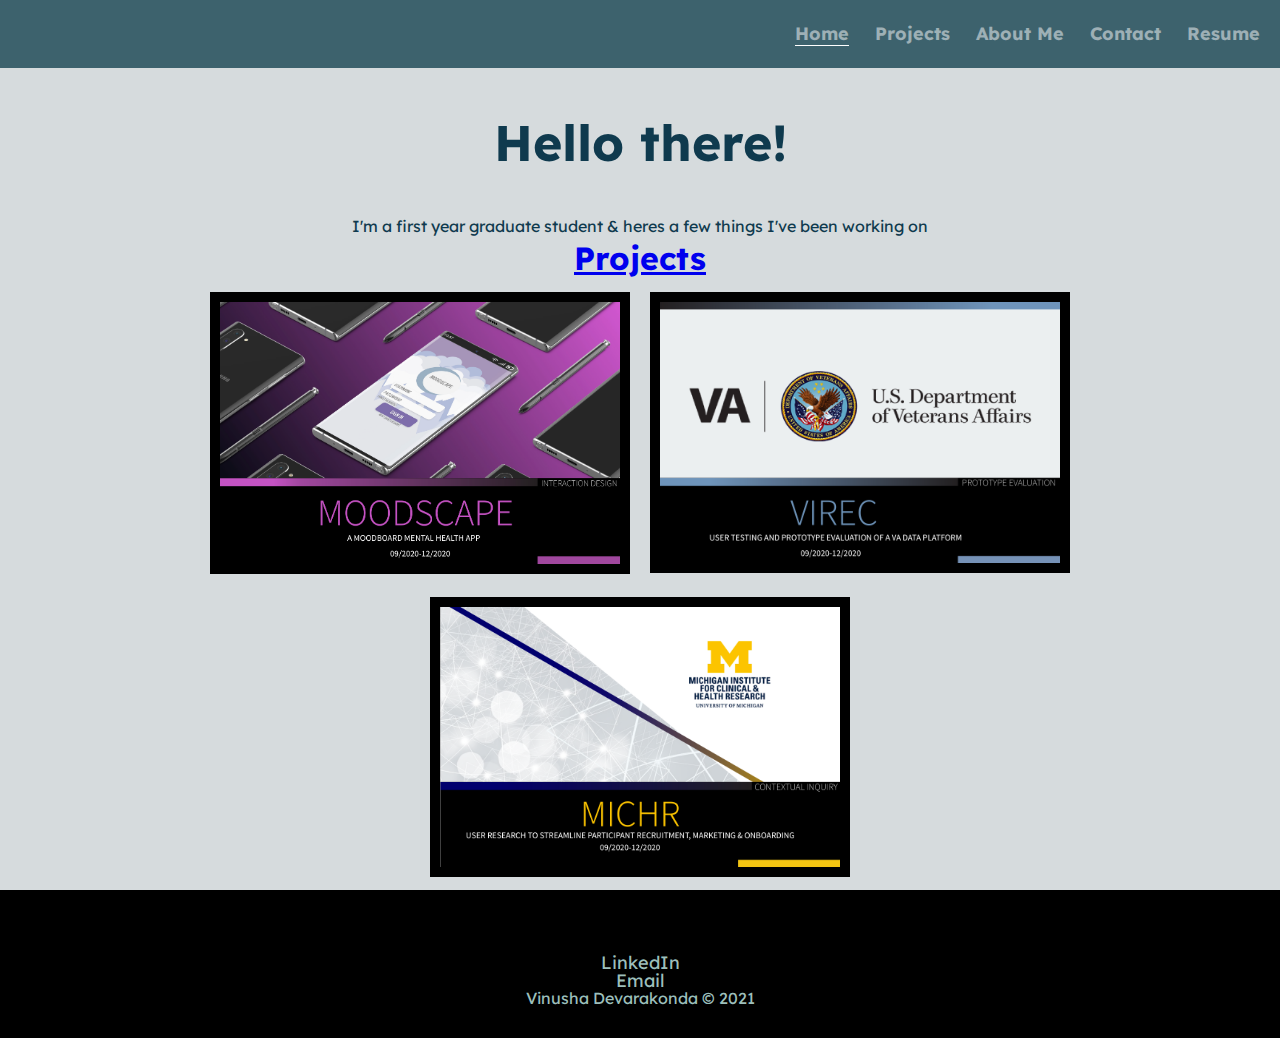
==== index.html @ 1e29ef4d "Add files via upload" ====
<!DOCTYPE html>
<html lang="en">

	<head>
		<meta charset="UTF-8">
		<meta name="viewport" content="width=device-width, initial-scale=1.0">
		<link rel="icon" href="imgs/favicon.png">
		<link rel="stylesheet" href="css/html5reset.css">
		<link rel="stylesheet" href="css/style.css">
		<link rel="preconnect" href="https://fonts.gstatic.com">
		<link href="https://fonts.googleapis.com/css2?family=Lexend&display=swap" rel="stylesheet">
		<title>Vinusha Devarakonda Portfolio</title>
	</head>


	<body data-spy="scroll" data-target=".navbar-collapse" data-offset="50">
		<header>
		</header>

		<nav id="menu">
			<ul class="links">
				<li><a class="active" href = "index.html">Home</a></li>
				<li><a href = "projects.html">Projects</a></li>
				<li><a href = "aboutme.html">About Me</a></li>
				<li><a href = "contact.html">Contact</a></li>
				<li><a href = "resume.html">Resume</a></li>
			</ul>
		</nav>


	<h1 id = "firstext">Hello there!</h1>
		<div class="firstext"></div>
			<p>I'm a first year graduate student & heres a few things I've been working on</p>
		</div>

	<a href = "projects.html"> <h2 id = "projects">Projects</h2> </a>
        <div class="projects">
          <a href="projects.html"><img id="image1" src="imgs/Image1.png" alt="Moodscape Project" /></a>
          <a href="projects.html"><img id="image2" src="imgs/Image2.png" alt="Virec Project" /></a>
          <a href="projects.html"><img id="image3" src="imgs/Image3.png" alt="Michr Project" /></a>
        </div>


	<footer id="footer">
		<ul class="footer">
			<li><a href="https://www.linkedin.com/in/vinushad">LinkedIn</span></a></li>
			<i class="icon-linkedin"></i>
			<li><a href="vinushad@umich.edu">Email</span></a></li>
		</ul>
		<div class="copyright">
			<p>Vinusha Devarakonda &copy; 2021</p>
		</div>
	</footer>
	</body>
</html>
---- css/style.css ----
html{
    scroll-behavior: smooth;
}

body{
    background-color: #d6dbdd;
    font-size: 18px;
    margin: 0;
    padding: 0;
    font-family: "Lexend", sans-serif;
}

h1{
    color: rgb(15, 58, 78);
    font-size: 50px;
    line-height: 1;
    padding: 50px 0;
    text-align: center;
}

h2{
    font-size: 32px;
    line-height: 1.5;
    text-align: center;
    border:rgb(8, 92, 78) 3px;
    text-align: center;
}

p {
    color: rgb(15, 58, 78);
    font-size: 16px;
    padding: 0 100px;
    display: flex;
    justify-content: center;
    text-align: center;
}

/* Navigation */
nav li{
    display:inline;
    padding-right:20px;

}

nav {
    background-color: #3d626d;
    padding: 25px 0;
    display:flex;
    flex-direction: row;
    justify-content: flex-end;
}

nav li a.active {
    color: white;
    /* background-color: rgba(19, 67, 88, 0.705); */
    border-bottom: #fff 1px solid;

}




/* Navigation Menu Bar*/

#menu {
    color: white;
    font-weight: bold;
    text-decoration: none;
}

    #menu a {
        color: rgba(255, 255, 255, 0.5);
        text-decoration: none;
    }
        #menu a:hover {
            color: #000;
            text-decoration: underline;

        }




/* Projects Grid */

.projects{
    min-height: 400px;
    display: flex;
    flex-direction: row;
    justify-content: center;
    flex-wrap: wrap;
}

.projects > img {
    border: 10px #000 solid;
    margin: 10px;
    width: 400px;
}

#image1 {
    border: 10px #000 solid;
    margin: 10px;
    width: 400px;
}

#image2 {
    border: 10px #000 solid;
    margin: 10px;
    width: 400px;
}

#image3 {
    border: 10px #000 solid;
    margin: 10px;
    width: 400px;
}

#image1:hover {
	-webkit-transform: rotate(15deg) scale(1.3);
	transform: scale(1.1);
	-webkit-transition: .9s ease;
	transition: .3s ease-in-out;
}

#image2:hover {
	-webkit-transform: rotate(15deg) scale(1.3);
	transform: scale(1.1);
	-webkit-transition: .3s ease;
	transition: .3s ease-in-out;
}

#image3:hover {
	-webkit-transform: rotate(15deg) scale(1.3);
	transform: scale(1.1);
	-webkit-transition: .3s ease;
	transition: .3s ease-in-out;
}


/* Form - Contact Page*/

input[type=text], select, textarea {
    width: 100%; /* Full width */
    padding: 12px; /* Some padding */ 
    border: 1px solid #ccc; /* Gray border */
    border-radius: 4px; /* Rounded borders */
    box-sizing: border-box; /* Make sure that padding and width stays in place */
    margin-top: 6px; /* Add a top margin */
    margin-bottom: 16px; /* Bottom margin */
    resize: vertical /* Allow the user to vertically resize the textarea (not horizontally) */
  }

  input[type=submit] {
    background-color: #364142;
    color: white;
    padding: 12px 20px;
    border: none;
    border-radius: 4px;
    cursor: pointer;
  }

  /* hover*/
  input[type=submit]:hover {
    background-color: #3d626d;
  }

  .container {
    border-radius: 5px;
    background-color: #b5bebe;
    padding: 20px;
  }

  /* About Me Image */
  .responsive {
    max-width: 100%;
    height: auto;
  }

  /* Hobby Images */

  .header {
    text-align: center;
    padding: 32px;
  }

  /* images */
  .column {
    display: flex;
    flex-direction: row;
    align-items: center;
    justify-content: center;
    flex-wrap: wrap;
    flex: 50%;
    padding: 0 4px;
  }

  .column img {
    margin-top: 8px;
    vertical-align: middle;
    width: 300px;
    height: 300px;
    object-fit: cover;

  }

  .column img:hover{
      filter: brightness(60%);
  }
/*
/*
/* .overlay {
    position: center; 
    bottom: 0; 
    background: rgb(0, 0, 0);
    background: rgba(0, 0, 0, 0.5); /* Black see-through */
    /* color: #f1f1f1; 
    width: 100%;
    transition: .5s ease;
    opacity:0;
    color: #fff;
    font-size: 20px;
    padding: 20px;
    text-align: center;
  }

  .column:hover .overlay {
    opacity: 1;
  } */



 /* Project Pages*/

  .project1 {
    display: flex;
    flex-direction: row;
    align-items: center;
    justify-content: center;
    flex-wrap: wrap;
    flex: 50%;
    padding: 0 4px;
 }

.project1 img {
    margin-top: 8px;
    vertical-align: middle;
    width: 400px;
    height: 200px;
    object-fit: cover;


}

.project2 {
    display: flex;
    flex-direction: row;
    align-items: center;
    justify-content: center;
    flex-wrap: wrap;
    flex: 50%;
    padding: 0 4px;
 }

.project2 img {
    margin-top: 8px;
    vertical-align: middle;
    width: 400px;
    height: 200px;
    object-fit: cover;

}

.project3 {
    display: flex;
    flex-direction: row;
    align-items: center;
    justify-content: center;
    flex-wrap: wrap;
    flex: 50%;
    padding: 0 4px;
 }

.project3 img {
    margin-top: 8px;
    vertical-align: middle;
    width: 400px;
    height: 200px;
    object-fit: cover;

}



  /* Footer */


#footer {
    padding: 4rem 0 2rem 0;
    text-align: center;
    background-color: black;
    color: white;
    display: flex;
    flex-direction: column;
    justify-content: center;
}

#footer a {
    color: rgba(210, 255, 250, 0.774);
    text-decoration: none;
}

#footer p{
    color: rgba(210, 255, 250, 0.774);
}

#footer a:hover {
    color: #FFF;
    text-decoration: underline;
}

ul{
    list-style-type: none;
}
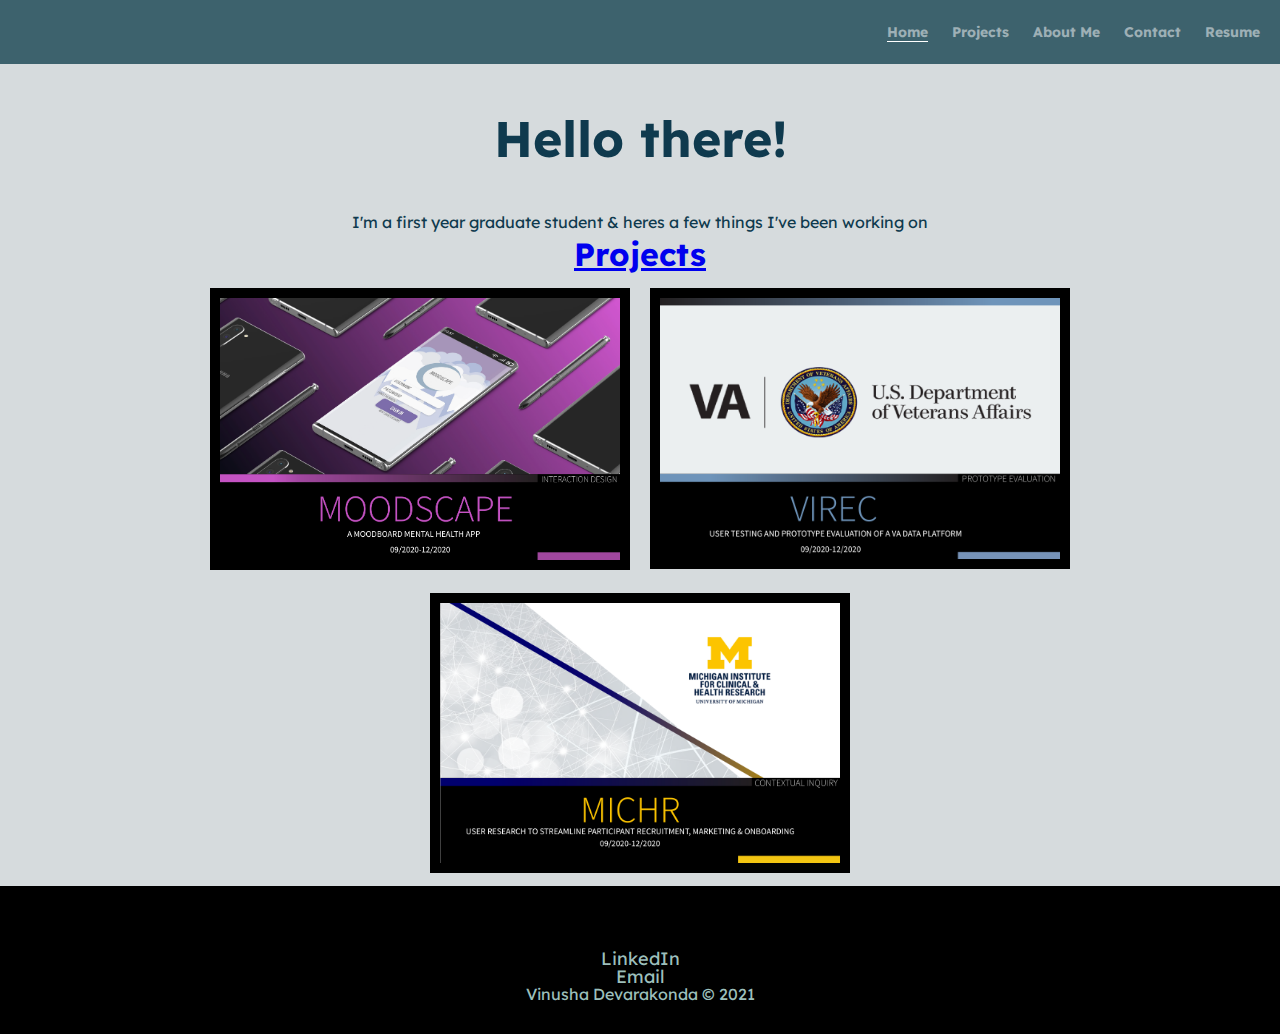
==== commit 481fc924: "Add files via upload" ====
--- a/index.html
+++ b/index.html
@@ -14,8 +14,6 @@
 
 
 	<body data-spy="scroll" data-target=".navbar-collapse" data-offset="50">
-		<header>
-		</header>
 
 		<nav id="menu">
 			<ul class="links">
--- a/css/style.css
+++ b/css/style.css
@@ -43,6 +43,7 @@
 }
 
 nav {
+    font-size: 14px;
     background-color: #3d626d;
     padding: 25px 0;
     display:flex;
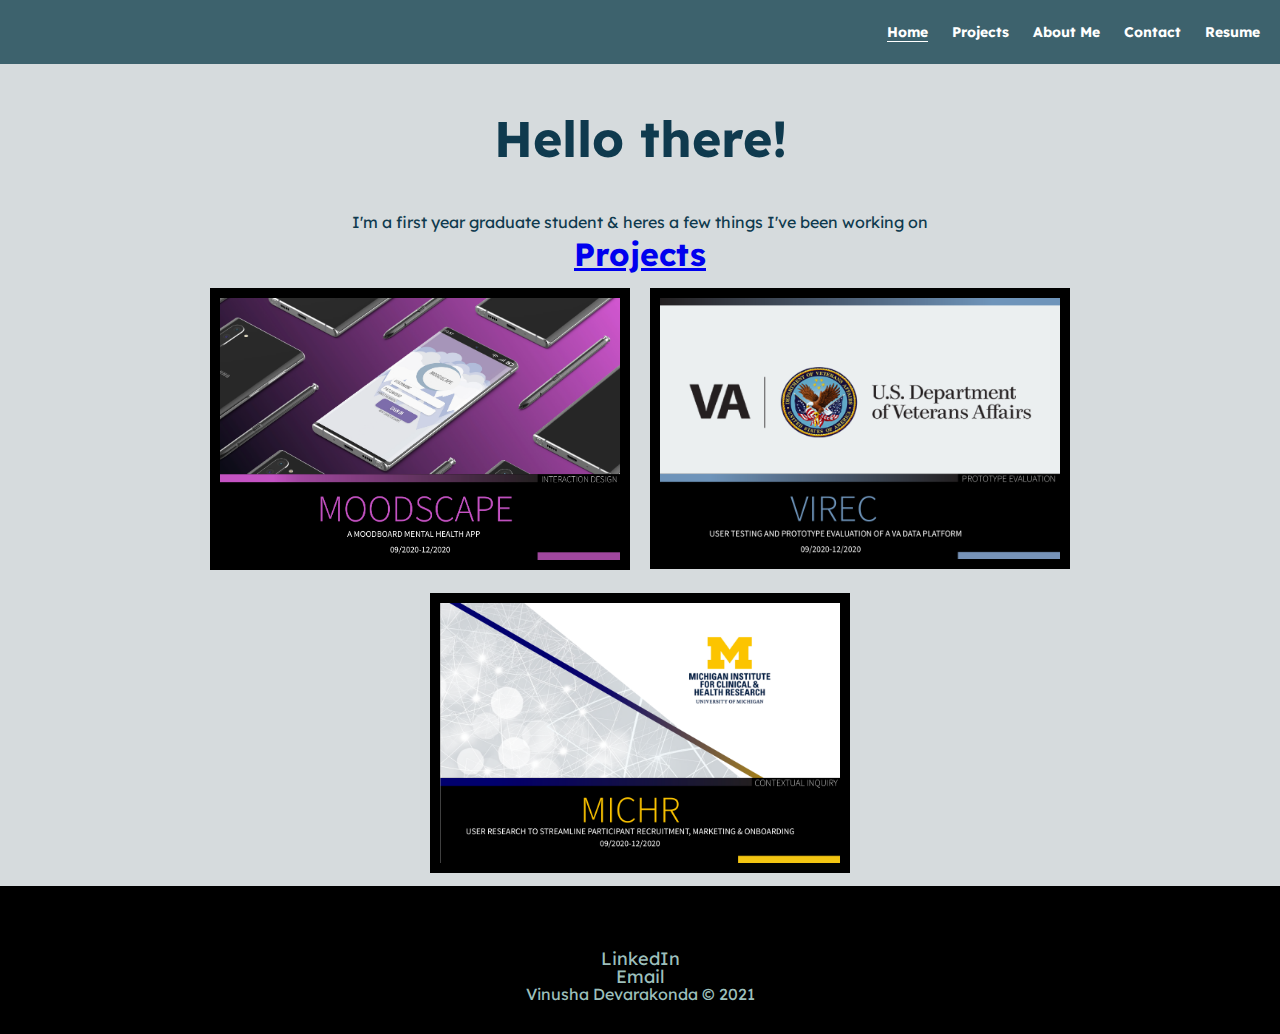
==== commit ecb18941: "Update index.html" ====
--- a/index.html
+++ b/index.html
@@ -42,7 +42,6 @@
 	<footer id="footer">
 		<ul class="footer">
 			<li><a href="https://www.linkedin.com/in/vinushad">LinkedIn</span></a></li>
-			<i class="icon-linkedin"></i>
 			<li><a href="vinushad@umich.edu">Email</span></a></li>
 		</ul>
 		<div class="copyright">
--- a/css/style.css
+++ b/css/style.css
@@ -70,7 +70,7 @@
 }
 
     #menu a {
-        color: rgba(255, 255, 255, 0.5);
+        color: rgba(255, 255, 255);
         text-decoration: none;
     }
         #menu a:hover {
@@ -321,4 +321,4 @@
 
 ul{
     list-style-type: none;
-}+}
